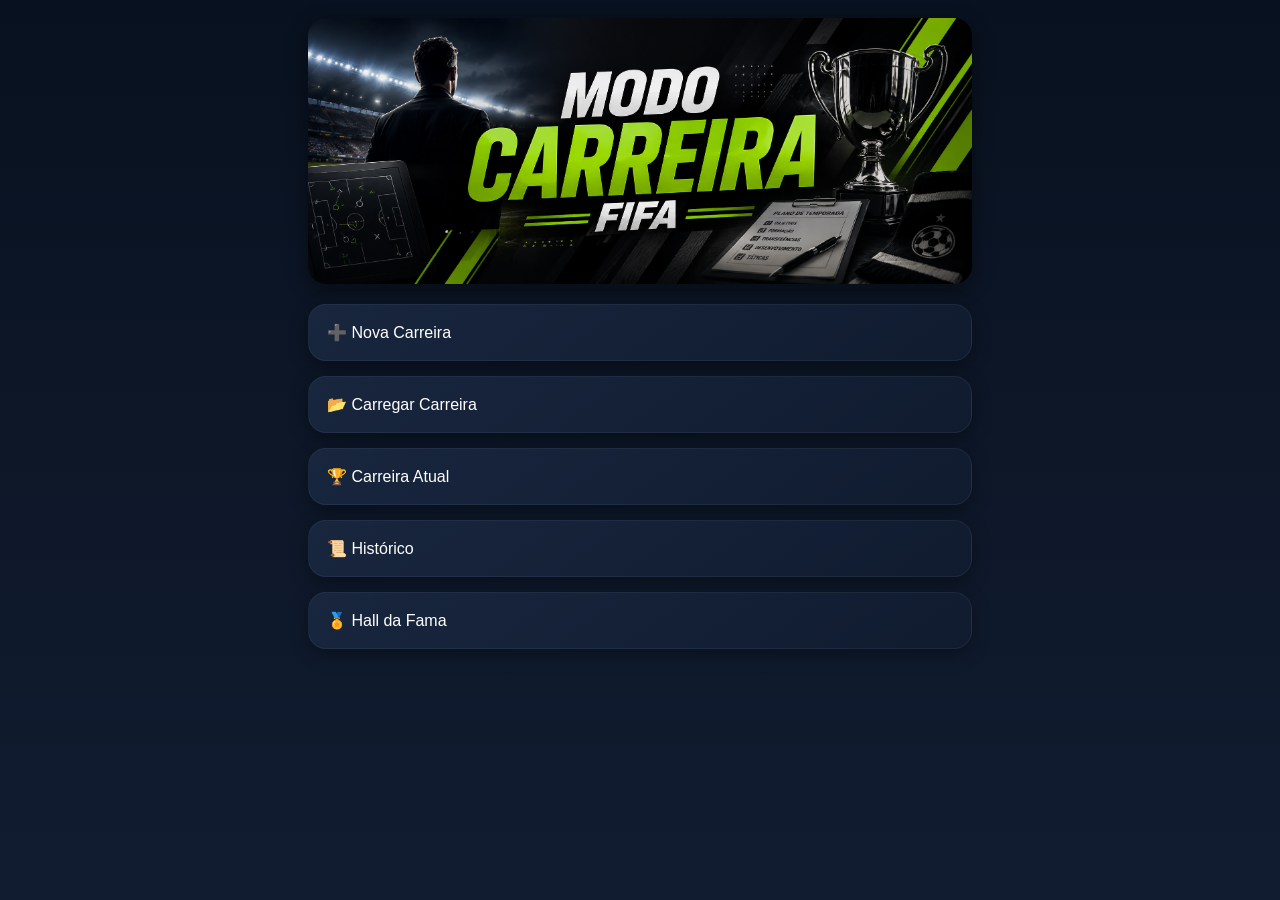
==== index.html @ be1fbe8e "Primeira versão do Modo Carreira" ====
<!DOCTYPE html>
<html lang="pt-br">

<head>

<meta charset="UTF-8">

<meta name="viewport"
content="width=device-width,initial-scale=1.0">

<title>Modo Carreira</title>

<link rel="stylesheet" href="style.css">

</head>

<body>

<div class="app">

<img src="titulo.png" class="titulo-img">


<!-- MENU -->

<div id="menu" class="tela ativa">

<div class="card" onclick="ir('nova')">
➕ Nova Carreira
</div>

<div class="card" onclick="ir('carregar')">
📂 Carregar Carreira
</div>

<div class="card" onclick="ir('atual')">
🏆 Carreira Atual
</div>

<div class="card" onclick="ir('historico')">
📜 Histórico
</div>

<div class="card" onclick="ir('hall')">
🏅 Hall da Fama
</div>

</div>


<!-- NOVA -->


<div id="nova" class="tela">

<h2>Nova Carreira</h2>

<input id="nome" placeholder="Nome">

<select id="tipo">

<option>Jogador</option>
<option>Técnico</option>

</select>

<input id="time" placeholder="Time inicial">

<input id="orcamento"
placeholder="Orçamento Inicial">

<input id="orcamentof"
placeholder="Orçamento Final">

<input id="temporada"
placeholder="Temporada inicial">

<button onclick="criar()">

Criar

</button>

<button onclick="ir('menu')">

Voltar

</button>

</div>


<!-- CARREGAR -->

<div id="carregar" class="tela">

<h2>Carreiras</h2>

<div id="listaCarreiras"></div>

<button onclick="ir('menu')">

Voltar

</button>

</div>


<!-- ATUAL -->

<div id="atual" class="tela">

<h2>🏆 Carreira Atual</h2>

<div id="infoAtual"></div>

<button onclick="ir('menu')">

⬅ Voltar ao Menu

</button>

<button
class="danger"
onclick="apagarCarreiraAtual()">

🗑 Apagar Carreira

</button>

<hr>

<div class="menu-temporada">

<div
class="menu-temporada-topo"
onclick="toggleTemporada()">

<span>

⚙️ Dados da Temporada Atual

</span>

<span id="iconeTemp">

▼

</span>

</div>

<div
id="conteudoTemporada"
class="menu-temporada-conteudo">


<input id="novoTime"
placeholder="Novo Time">

<button onclick="alterarTime()">

Alterar Time

</button>


<input id="novaSelecao"
placeholder="Seleção">

<button onclick="alterarSelecao()">

Alterar Seleção

</button>

<input id="novoJogos"
placeholder="Jogos">

<button onclick="alterarJogos()">

Atualizar Jogos

</button>


<input id="novoVitorias"
placeholder="Vitórias">

<button onclick="alterarVitorias()">

Atualizar Vitórias

</button>


<input id="novoEmpates"
placeholder="Empates">

<button onclick="alterarEmpates()">

Atualizar Empates

</button>


<input id="novoDerrotas"
placeholder="Derrotas">

<button onclick="alterarDerrotas()">

Atualizar Derrotas

</button>


<input id="novoGols"
placeholder="Gols Marcados">

<button onclick="alterarGols()">

Atualizar Gols

</button>

<input id="novoOrcamento"
placeholder="Orçamento Inicial">

<button onclick="alterarOrcamento()">

Atualizar

</button>


<input id="novaOrcamentof"
placeholder="Orçamento Final">

<button onclick="alterarOrcamentof()">

Atualizar

</button>


<input id="novaGoleada"
placeholder="Maior Goleada">

<button onclick="alterarGoleada()">

Atualizar Goleada

</button>


<input id="novaTransferencia"
placeholder="Maior Transferência">

<button onclick="alterarTransferencia()">

Atualizar Transferência

</button>

<hr>

<h3>

🏆 Adicionar Título

</h3>

<select id="tituloSelect">

<option>Liga Nacional</option>

<option>Copa Nacional</option>

<option>Supercopa</option>

<option>Libertadores</option>

<option>Champions League</option>

<option>Europa League</option>

<option>Copa Sul-Americana</option>

<option>Eurocopa</option>

<option>Copa das Confederações</option>

<option>Copa do Mundo</option>

<option>Mundial de Clubes</option>

</select>

<button onclick="adicionarTitulo()">

➕ Adicionar Título

</button>

<hr>

<h3>

📅 Nova Temporada

</h3>

<button onclick="novaTemporada()">

➕ Adicionar Próxima Temporada

</button>

<hr>

<h3>

📖 Temporadas da Carreira

</h3>

<div id="listaTemporadas"></div>

</div>

</div>

</div>


<!-- HISTÓRICO -->

<div id="historico" class="tela">

<h2>

📜 Histórico

</h2>

<div id="infoHistorico"></div>

<button
class="botao-voltar"
onclick="ir('menu')">

⬅ Voltar ao Menu

</button>

</div>


<!-- HALL -->

<div id="hall" class="tela">

<h2>

🏅 Hall da Fama

</h2>

<div id="infoHall"></div>

<button onclick="ir('menu')">

⬅ Voltar ao Menu

</button>

</div>


</div>

<script src="script.js"></script>

</body>

</html>
---- style.css ----
*{
    margin:0;
    padding:0;
    box-sizing:border-box;
}

body{

    font-family:Arial,sans-serif;

    background:
    linear-gradient(
        180deg,
        #08111f,
        #0d1728,
        #111c31
    );

    color:#fff;

    min-height:100vh;

}

.app{

    max-width:700px;

    margin:auto;

    padding:18px;

}

.titulo-img{

    width:100%;

    display:block;

    border-radius:18px;

    margin-bottom:20px;

    box-shadow:
    0 6px 20px rgba(0,0,0,.4);

}

.tela{

    display:none;

}

.tela.ativa{

    display:block;

    animation:fade .35s ease;

}

@keyframes fade{

from{

opacity:0;

transform:translateY(10px);

}

to{

opacity:1;

transform:translateY(0);

}

}

.card{

    background:
    linear-gradient(
        145deg,
        #18263e,
        #101b2f
    );

    border-radius:18px;

    padding:18px;

    margin-bottom:15px;

    border:1px solid rgba(255,255,255,.05);

    box-shadow:
    0 5px 18px rgba(0,0,0,.35);

}

.card h3{

    color:#00ff88;

    margin-bottom:10px;

}

.card p{

    margin:6px 0;

}

.temporada-card{

    background:
    linear-gradient(
        145deg,
        #131d31,
        #101827
    );

    border-left:
    4px solid #00ff88;

    border-radius:14px;

    padding:14px;

    margin-top:12px;

}

.temporada-card h4{

    color:#00ff88;

    margin-bottom:8px;

}

.temporada-card p{

    margin:5px 0;

}

.temporada-card ul{

    padding-left:20px;

    margin-top:8px;

}

.temporada-card li{

    margin-bottom:4px;

}

input,
select{

    width:100%;

    padding:14px;

    margin-top:10px;

    border:none;

    outline:none;

    border-radius:12px;

    background:#101826;

    color:#fff;

    font-size:15px;

    border:
    1px solid rgba(255,255,255,.05);

}

input:focus,
select:focus{

    border:
    1px solid #00ff88;

    box-shadow:
    0 0 10px rgba(0,255,136,.3);

}

button{

    width:100%;

    margin-top:12px;

    padding:14px;

    border:none;

    border-radius:12px;

    cursor:pointer;

    font-size:15px;

    font-weight:700;

    color:#061119;

    background:
    linear-gradient(
        90deg,
        #00ff88,
        #00d977
    );

}

button:hover{

    transform:scale(1.02);

}

button:active{

    transform:scale(.98);

}

button.danger{

    color:white;

    background:
    linear-gradient(
        90deg,
        #ff4444,
        #d91f1f
    );

}

.botao-voltar{

    margin-top:20px;

}

hr{

    border:0;

    height:1px;

    background:#27344f;

    margin:25px 0;

}

.menu-temporada{

    margin-top:15px;

    background:#18263e;

    border-radius:15px;

    overflow:hidden;

}

.menu-temporada-topo{

    padding:18px;

    display:flex;

    justify-content:space-between;

    align-items:center;

    cursor:pointer;

    font-weight:bold;

    color:#00ff88;

}

.menu-temporada-conteudo{

    display:none;

    padding:15px;

}

.menu-temporada-conteudo.aberto{

    display:block;

}

#iconeTemp{

    font-size:18px;

}

#infoHistorico .card{

    margin-bottom:20px;

}

#infoHistorico h3{

    color:#00ff88;

}

#infoHall .card{

    margin-bottom:20px;

}

::-webkit-scrollbar{

    width:8px;

}

::-webkit-scrollbar-thumb{

    background:#00ff88;

    border-radius:10px;

}

::-webkit-scrollbar-track{

    background:#0d1728;

}

.escudo{

width:90px;

height:90px;

object-fit:contain;

display:block;

margin:15px auto;

}

#infoHistorico h2{

color:#00ff88;

margin-bottom:15px;

}

#infoHistorico h3{

margin-bottom:10px;

}

#infoHistorico .temporada-card{

margin-top:15px;

}

#infoHall .card{

margin-bottom:18px;

}

#infoHall h3{

color:#00ff88;

margin-bottom:12px;

}

#infoHall p{

margin:8px 0;

font-size:15px;

}

#infoHall .card{

    margin-bottom:18px;

}

#infoHall h3{

    color:#00ff88;

    margin-bottom:12px;

    font-size:18px;

}

#infoHall p{

    margin:8px 0;

    font-size:15px;

}

.hall-item{

    padding:10px;

    margin-top:8px;

    border-radius:12px;

    background:#101827;

}

.hall-item:nth-child(2){

    border-left:4px solid gold;

}

.hall-item:nth-child(3){

    border-left:4px solid silver;

}

.hall-item:nth-child(4){

    border-left:4px solid #cd7f32;

}

.menu-temporada-conteudo input{

    padding:10px;

    font-size:14px;

    margin-top:8px;

}

.menu-temporada-conteudo button{

    padding:10px;

    font-size:14px;

    margin-top:8px;

}

.menu-temporada-conteudo h3{

    font-size:16px;

    margin-bottom:10px;

}

.menu-temporada-conteudo{

    padding:12px;

}

.menu-temporada{

    border-radius:12px;

}

.menu-temporada-topo{

    padding:14px 16px;

    font-size:15px;

}
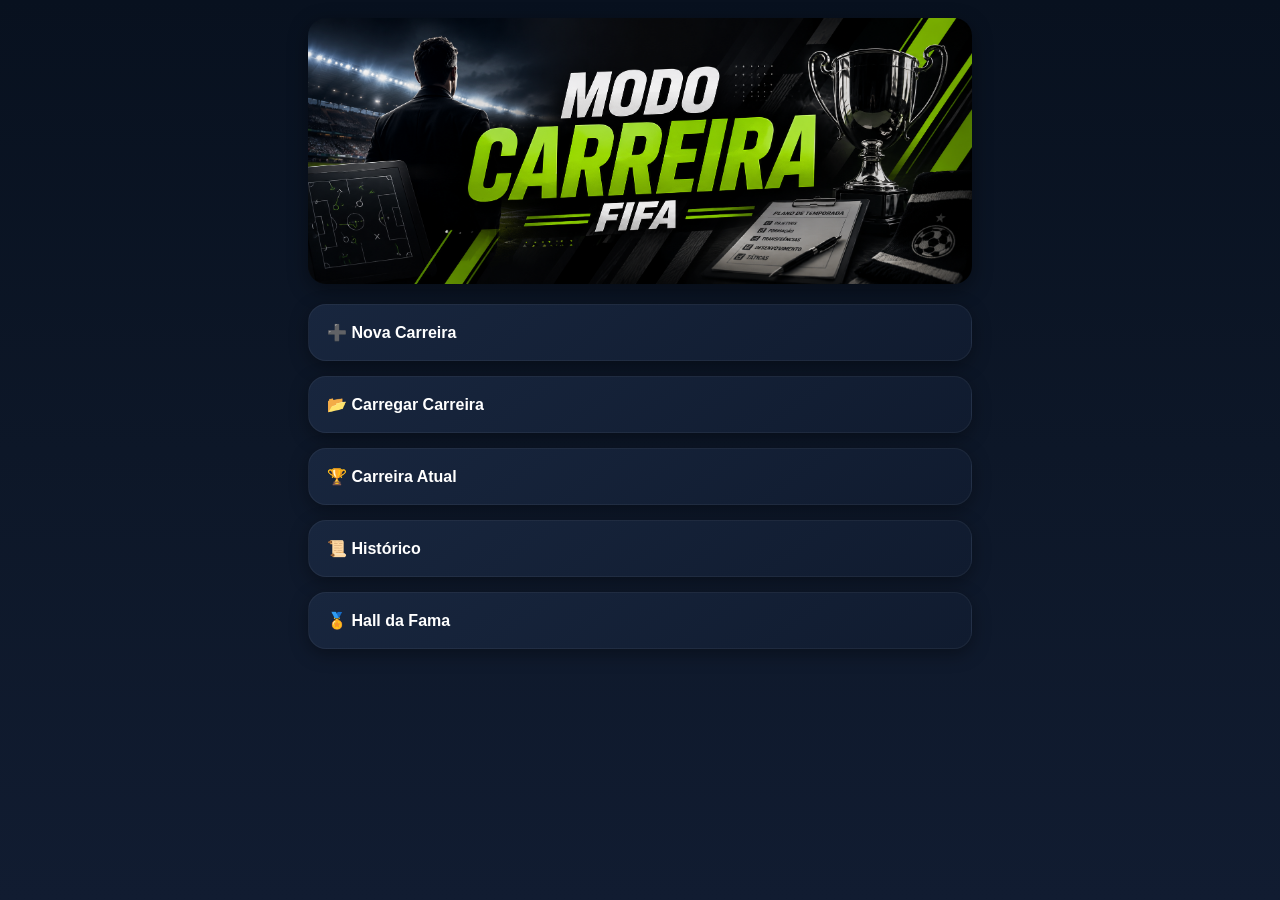
==== commit c09a78c5: "Primeira versão do FifaModoCarreira" ====
--- a/index.html
+++ b/index.html
@@ -243,6 +243,23 @@
 
 </button>
 
+<input
+
+id="novoSalario"
+
+placeholder="Salário"
+
+>
+
+<button
+
+onclick="alterarSalario()"
+
+>
+
+Salvar Salário
+
+</button>
 
 <input id="novaGoleada"
 placeholder="Maior Goleada">
--- a/style.css
+++ b/style.css
@@ -1,3 +1,18 @@
+
+@import url('https://fonts.googleapis.com/css2?family=Rajdhani:wght@400;500;600;700&display=swap');
+
+.escudo-historico{
+
+width:48px;
+
+height:48px;
+
+object-fit:contain;
+
+margin-right:12px;
+
+}
+
 *{
     margin:0;
     padding:0;
@@ -6,7 +21,8 @@
 
 body{
 
-    font-family:Arial,sans-serif;
+font-family: 'Oswald', sans-serif;
+font-weight: 900;
 
     background:
     linear-gradient(
@@ -119,35 +135,47 @@
 
 .temporada-card{
 
-    background:
-    linear-gradient(
-        145deg,
-        #131d31,
-        #101827
-    );
-
-    border-left:
-    4px solid #00ff88;
-
-    border-radius:14px;
-
-    padding:14px;
-
-    margin-top:12px;
-
-}
-
-.temporada-card h4{
-
-    color:#00ff88;
-
-    margin-bottom:8px;
+display:flex;
+
+flex-direction:column;
+
+width:100%;
+
+padding:16px;
+
+gap:8px;
 
 }
 
 .temporada-card p{
 
-    margin:5px 0;
+display:block;
+
+width:100%;
+
+white-space:normal;
+
+word-break:normal;
+
+overflow-wrap:break-word;
+
+}
+
+.temporada-card h3{
+
+width:100%;
+
+}
+
+.temporada-card div{
+
+width:100%;
+
+display:flex;
+
+flex-direction:column;
+
+gap:6px;
 
 }
 
@@ -168,7 +196,7 @@
 input,
 select{
 
-    width:100%;
+    width:50%;
 
     padding:14px;
 
@@ -204,7 +232,7 @@
 
 button{
 
-    width:100%;
+    width:50%;
 
     margin-top:12px;
 
@@ -519,3 +547,79 @@
     font-size:15px;
 
 }
+
+
+.escudo-historico{
+
+width:58px;
+
+height:58px;
+
+object-fit:contain;
+
+border-radius:50%;
+
+padding:4px;
+
+background:
+
+rgba(
+
+255,
+
+255,
+
+255,
+
+0.03
+
+);
+
+margin-right:14px;
+
+}
+
+
+.temporada-card{
+
+display:flex;
+
+gap:14px;
+
+align-items:flex-start;
+
+padding:16px;
+
+border-radius:18px;
+
+background:
+
+rgba(
+
+255,
+
+255,
+
+255,
+
+0.03
+
+);
+
+margin-bottom:12px;
+
+}
+
+
+.temporada-card div{
+
+flex:1;
+
+}
+
+
+.temporada-card h3{
+
+margin-bottom:6px;
+
+}
